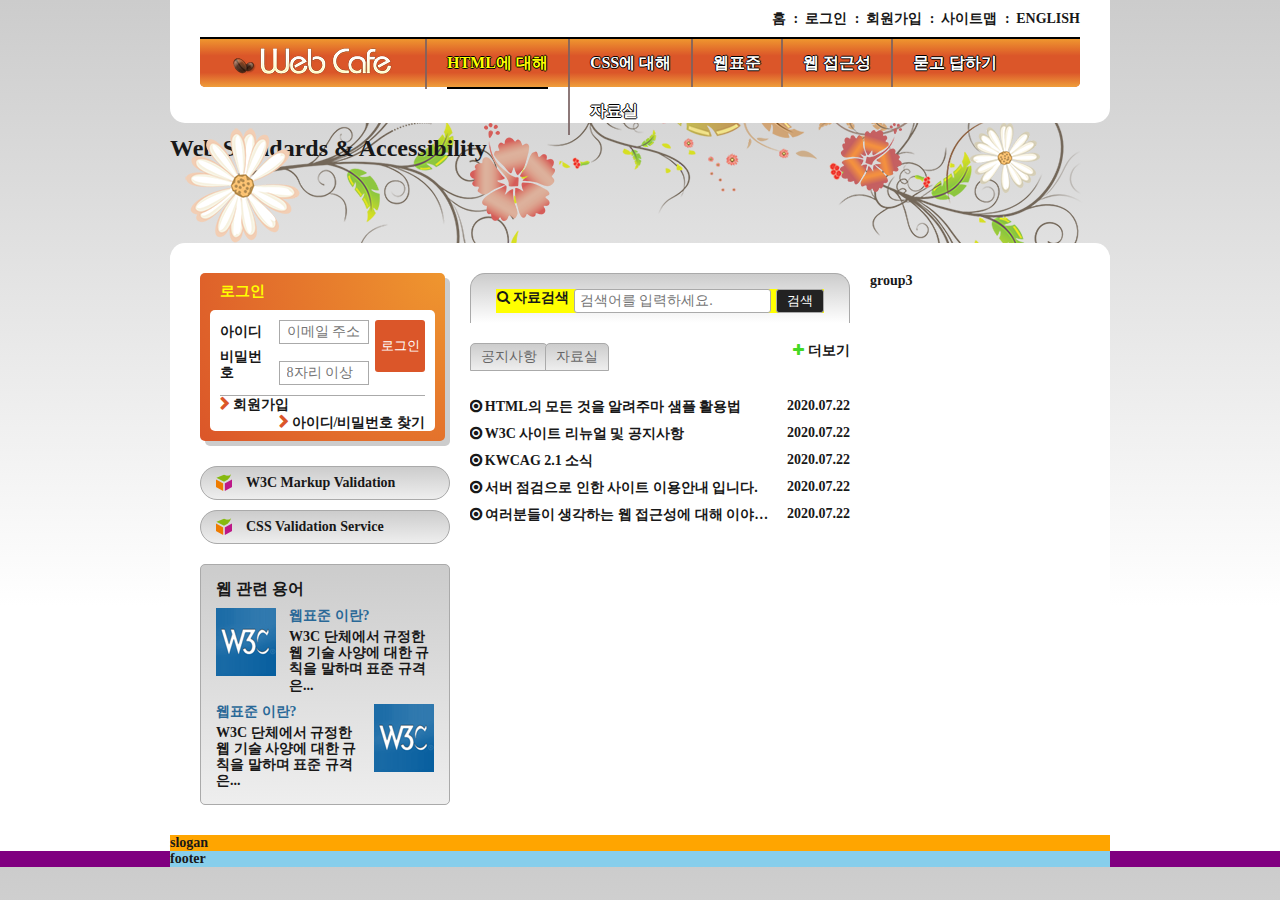
==== exHTML5-master/index.html @ 57f82a17 "공지사항 및 자료실 영역 레이아웃 및 기능 구현" ====
<!DOCTYPE html>
<html lang="ko-KR">
  <head>
    <meta charset="UTF-8">
    <title>웹카페-고정형 레이아웃</title>
    <link rel="stylesheet" type="text/css" href="css/style.css">
    <script src="./js/jquery.min.js" defer></script>
    <script src="./js/menu-tab.js" defer></script>
  </head>
  <body>
    <div class="container">
      <header class="header">
        <h1 class="logo">
          <a href="">
            <img src="./images/logo.png" alt="로고">
          </a>
        </h1>
        <ul class="member">
          <li><a href="#">홈</a></li>
          <li><span aria-hidden="true">:</span>
            <a href="#">로그인</a>
          </li>
          <li><span aria-hidden="true">:</span>
            <a href="#">회원가입</a>
          </li>
          <li><span aria-hidden="true">:</span>
            <a href="#">사이트맵</a>
          </li>
          <li><span aria-hidden="true">:</span>
            <a href="#">english</a>
          </li>
        </ul>
        <nav class="navigation">
          <h2 class="a11y-hidden">메인 메뉴</h2>
          <ul class="menu">
            <li class="menu-item ">
              <button type="button"
              class=" btn-menu menu-act">HTML에 대해</button>
              <ul class="sub-menu sub-menu1">
                <li><a class="icon-dot-circled" href="#">HTML5 소개</a></li>
                <li><a class="icon-dot-circled" href="#">레퍼런스 소개</a></li>
                <li><a class="icon-dot-circled" href="#"> ㅣ 예제</a></li>                 
              </ul>
            </li>
            <li class="menu-item">  
              <button type="button"
              class="btn-menu ">CSS에 대해</button>
              <ul class="sub-menu sub-menu2">
                <li><a href="#">CSS 소개</a></li>
                <li><a href="#">CSS VS CSS3</a></li>
                <li><a href="#">CSS 애니메이션</a></li>
                <li><a href="#">CSS Framework</a></li>                 
              </ul>
            </li>  
            <li class="menu-item ">
              <button type="button"
              class="btn-menu" >웹표준</button>
              <ul class="sub-menu sub-menu3">
                <li><a href="#">웹표준 이란?</a></li>
                <li><a href="#">W3C</a></li>
                <li><a href="#">HTML5의 현재와 미래</a></li>                 
              </ul>
            </li>
            <li class="menu-item ">
              <button type="button"
              class="btn-menu">웹 접근성</button>
              <ul class="sub-menu sub-menu4">
                <li><a href="#">웹 접근성의 개요</a></li>
                <li><a href="#">장애 환경의 이해</a></li>
                <li><a href="#">장차법</a></li>
                <li><a href="#">웹 접근성 품질마크</a></li>                 
              </ul>
            </li>
            <li class="menu-item ">
              <button type="button"
              class="btn-menu">묻고 답하기</button>
              <ul class="sub-menu sub-menu5">
                <li><a href="#">묻고 답하기</a></li>
                <li><a href="#">FAQ</a></li>
                <li><a href="#">1대1 질문</a></li>
                <li><a href="#">웹표준</a></li>
                <li><a href="#">웹 접근성</a></li>                 
              </ul>
            </li>
            <li class="menu-item ">
              <button type="button"
              class="btn-menu">자료실</button>
              <ul class="sub-menu sub-menu6">
                <li><a href="#">공개 자료실</a></li>
                <li><a href="#">이미지 자료실</a></li>
                <li><a href="#">웹표준 자료실</a></li>
                <li><a href="#">웹 접근성 자료실</a></li>                 
              </ul>
            </li>
          </ul>
        </nav>
      </header>
      <div class="visual">
        <div class="visual-text">
          Web Standards &amp; Accessibility
        </div>
      </div>
      <main class="main clearfix">
        <div class="group group1">
          <section class="login">
            <h2 class="login-heading">로그인</h2>
            <form action="https://formspree.io/mwkrwgrg" class="login-form" method="POST">
              <fieldset>
                <legend>회원 로그인 폼</legend>
                <div class="user-email">
                  <label for="userEmail">아이디</label>
                  <input type="email" name="userEmail" id="userEmail" placeholder="이메일 주소" required>
                </div>
                <div class="user-Pw">
                  <label for="userEmail">비밀번호</label>
                  <input type="password" name="userPassword" id="userPw" placeholder="8자리 이상" required>
                </div>
                <button class="btn-login" type="submit">로그인</button>
              </fieldset>
            </form>
            <ul class="member-only clearfix">
              <li> <a href="#">회원가입</a></li>
              <li> <a href="#">아이디/비밀번호 찾기</a></li>
            </ul>
          </section>
          <h2 class="a11y-hidden">유효성 검사 배너</h2>
          <ul class="validation-list">
            <li><a href="https://www.w3.org/" target="_blank" title="마크업 유효성 검사 사이트로 이동(새창)">W3C Markup Validation</a></li>
            <li><a href="https://validator.w3.org" target="_blank" title="CSS 유효성 검사 사이트로 이동(새창)">CSS Validation Service</a></li>
          </ul>
          <section class="term">
            <h2 class="term-heading">웹 관련 용어</h2>
            <dl class="term-list">
              <div class="odd">
                <dt class="term-list-subject">웹표준 이란?</dt>
                <dd class="term-list-thumbnail">
                  <img src="./images/web_standards.gif" alt="W3C">
                </dd>
                <dd class="term-list-brief">
                  <a href="#">W3C 단체에서 규정한 웹 기술 사양에 대한 규칙을 말하며 표준 규격은...</a>
                </dd>
              </div>
              <div class="even">
                <dt class="term-list-subject">웹표준 이란?</dt>
                <dd class="term-list-thumbnail">
                  <img src="./images/web_standards.gif" alt="W3C">
                </dd>
                <dd class="term-list-brief">
                  <a href="#">W3C 단체에서 규정한 웹 기술 사양에 대한 규칙을 말하며 표준 규격은...</a>
                </dd>
              </div>
            </dl>
          </section>
        </div>
        <div class="group group2">
          <!-- <section class="search-form">
            <h2 class=" ">검색</h2>
            <form action="#" class="login-form" method="POST">
              <fieldset>
                <legend>검색 폼</legend>
                <div class="user-email">
                  <label for="userEmail">아이디</label>
                  <input type="email" name="userEmail" id="userEmail" placeholder="이메일 주소" required>
                </div>
                <div class="user-Pw">
                  <label for="userEmail">비밀번호</label>
                  <input type="password" name="userPassword" id="userPw" placeholder="8자리 이상" required>
                </div>
                <button class="btn-search" type="submit">로그인</button>
              </fieldset>
            </form>
            <ul class="member-only clearfix">
              <li> <a href="#">회원가입</a></li>
              <li> <a href="#">아이디/비밀번호 찾기</a></li>
            </ul>
          </section> -->
          <h2 class="a11y-hidden">검색</h2>
          <form action="https://formspree.io/mwkrwgrg" method="POST" class="search-form">
            <fieldset>
              <legend >검색 폼</legend>
                <div role="group">
                  <label for="search">자료검색</label>
                <input type="search" id="search" required placeholder="검색어를 입력하세요." name="keyword">
                <button type ="submit" class="btn-search">검색</button>
                </div>
              <!-- <input type="submit" value="검색">버튼을 만드는 여러가지 방법. -->
            </fieldset>
          </form>
          <div class="board">
            <section class="notice tab-act">
              <h2 class="notice-heading" id="noticeHeading">
                <a href="#" class="tab">공지사항</a>
              </h2>
              <ul class="notice-list">
                <li>
                  <a href="#">HTML의 모든 것을 알려주마 샘플 활용법</a>
                  <time datetime="2020-07-22T17:03:15">2020.07.22</time>
                </li>
                <li>
                  <a href="#">W3C 사이트 리뉴얼 및 공지사항</a>
                  <time datetime="2020-07-22T17:03:15">2020.07.22</time>
                </li>
                <li>
                  <a href="#">KWCAG 2.1 소식</a>
                  <time datetime="2020-07-22T17:03:15">2020.07.22</time>
                </li>
                <li>
                  <a href="#">서버 점검으로 인한 사이트 이용안내 입니다.</a>
                  <time datetime="2020-07-22T17:03:15">2020.07.22</time>
                </li>
                <li>
                  <a href="#">여러분들이 생각하는 웹 접근성에 대해 이야기를 나누어 봅시다.</a>
                  <time datetime="2020-07-22T17:03:15">2020.07.22</time>
                </li>
              </ul>
              <a href="#" class="notice-more icon-plus" aria-labelledby="noticeHeading">더보기</a>
              
            </section>
            <section class="pds">
              <h2 class="pds-heading" id="pdsHeading">
                <a href="#" class="tab">자료실</a>
              </h2>
              <ul class="pds-list">
                <li>
                  <a href="#">디자인 사이트 링크 모음</a>
                  <time datetime="2020-07-22T17:03:15">2020.07.22</time>
                </li>
                <li>
                  <a href="#">웹 접근성 관련 자료 모음</a>
                  <time datetime="2020-07-22T17:03:15">2020.07.22</time>
                </li>
                <li>
                  <a href="#">예제 샘플 응용해보기</a>
                  <time datetime="2020-07-22T17:03:15">2020.07.22</time>
                </li>
                <li>
                  <a href="#">웹 접근성 향상을위한 국가 표준 기술 가이드라인</a>
                  <time datetime="2020-07-22T17:03:15">2020.07.22</time>
                </li>
                <li>
                  <a href="#">로얄티 프리 이미지 자료</a>
                  <time datetime="2020-07-22T17:03:15">2020.07.22</time>
                </li>
              </ul>
              <a href="#" class="pds-more icon-plus" aria-labelledby="pdsHeading">더보기</a>
              
            </section>
          </div>
          
          <ul class="member">
            
          </ul>
        

        </div>
        <div class="group group3">group3</div>
      </main>
      <article class="slogan">slogan</article>
      <div class="footer-bg">
        <footer class="footer">footer</footer>
      </div>
    </div>
  </body>        
</html>
---- exHTML5-master/css/style.css ----
@import url(./normalize.css);
@import url(//spoqa.github.io/spoqa-han-sans/css/SpoqaHanSans-kr.css);
@import url(https://cdnjs.cloudflare.com/ajax/libs/font-awesome/4.7.0/
css/font-awesome.min.css);
@import url(./fontello.css);
*, 
*::before, 
*::after{
  box-sizing: border-box;
}
html{
  font-size: 10px;
}
body{
  font-size: 1.4rem;
  color:#181818; 
  background: url(./images/bg_flower.png) no-repeat 50% 0 scroll,#fff linear-gradient(to bottom,#ccc 0%, #fff 70%, #fff 100%);
  /* to bottom, right, 각도 등등 */
  
  font-family: 'spoqa Han Sans';
  font-weight: 700;
}
/* 숨김 콘텐츠 */
.a11y-hidden, legend {
  position: absolute;
  width: 1px;
  height: 1px;
  overflow: hidden;
  margin: -1px;
  clip-path: polygon(0 0, 0 0, 0 0);
}
/* link style */
a{
  text-decoration: none;
  color: inherit;
}
/* Layout */
.container{
  /* display: flex;
  flex-flow: column nowrap;
  align-items: center; */
}
.header, .visual, .main, .slogan, .footer{
  width: 940px;
  box-sizing: border-box;
  /* 이건(box-sizing) 왜 강사님꺼엔 없지? */
  margin-left: auto;
  margin-right: auto;
}


/* Header */
.header{
  background-color: #fff;
  border-radius: 0 0 15px 15px;
  padding: 1px 30px;
  position: relative;
  
}


/* Logo */
.logo{
  position : absolute;
  /* offset을 주지 않으면 원래 자리에 떠있음.
  (static은 offset을 무시함 */
  top: 26px;
  left: 60px;
  /* 헤더를 기준으로 바꿔줄꺼임 */

}
/* member link */
.member{
  
  list-style: none;
  /* 글자앞에 기호 사라져라 */
  padding-left: 0;
  margin-top: 8px;
  margin-bottom: 8px;
  margin-right: -8px;
  font-size: 0;
  text-align: right;
}
.member li,
.member a{
  display: inline-block;
}
.member li{
  /* 이러면 홈이랑 콜른 사이에 공백문자가 생기는 문제 발생!
  눈에 보이지 않지만 인라인화 되면서 li상자, 공백상자 이따구로 만들어짐.
  length찍어보면 5개나와야되는데 9개 나올수가 있음. */
  font-size: 1.4rem;
  text-transform: uppercase;
  /* english -> ENGLISH  모두대문자 */
}
.member [aria-hidden]{
  /* margin: 0 5px; */
}
.member a{
  padding: 2px 8px 2px 3px;
  /* 사용자가 클릭하는 크기를 넓게하기 위해 위에서 margin을 주기보다 a에서 padding 선택. */
}

/* 메인 메뉴 */
.menu{
  
  background: #db5629 linear-gradient(to bottom, #ef962f 0%,#db5629 35%,#db5629 70%,#ef9e3b 100%);
  /* gradient를 지원하지 않는 환경에 대한 대안(단색)  폴백 디자인 -예외상황 고려*/
  padding: 0;
  list-style: none;
  margin: 0 0 35px;
  padding-left: 225px;
  /* 일단 로고랑 안겹치게 */
  border-top: 2px solid #000;
  border-radius: 0 0 5px 5px;
  height: 50px;
}
.menu::after{
  content: "";
  display: block;
  clear: both;
  /* clearfix가 없어서 직접 class 만든거 */
}
.menu-item{
  /* li와 함께 하위메뉴의 li도 같이 선택되는 위험성이 있기는 함 
  굳이 하고싶으면 > 넣으면 됨*/
  float: left;
  position: relative;
  /* 이제 서브메뉴마다 offset을 다르게 줄꺼임.
  offset parent 기준을 li로 잡고 할꺼임(right 기준으로) */

  
}

.btn-menu{
  background-color: transparent;
  color: #fff;
  font-size: 1.6rem;
  font-weight: 700;
  border: 0;
  border-left: 2px solid rgba(121, 98, 98, 0.85);
  /* 0.5 : 반투명한 흰색(투명도 조절) */
  padding: 0 20px;
  cursor: pointer;
  text-shadow: 1px 0 0 #000, 0 1px 0 #000, -1px 0 0 #000, 0 -1px 0 #000;
  /* offset x y blur-radius shadow-color */
  line-height: 48px;
}
.menu-act.btn-menu{
  color: yellow;
}
.menu-act.btn-menu::after{
  content: "";
  display: block;
  background-color: black;
  height: 2px;
  

}
.sub-menu{
  position: absolute;
  /* absolute는 영역차지 안함 */
  display: none;
  margin: 0;
  padding-left: 0;
  list-style: none;
  white-space: nowrap;
  /* width: 300px */
  /* sub-menu가 menu 벗어나서라도 한줄로 */
  /* 줄바꿈 허용하지말기. 강제 개행 금지 */
}
.menu-act .sub-menu{
  display: block;
}
.sub-menu li, .sub-menu a{
  display: inline-block;
}
.sub-menu a{
  padding: 8px 0;
  margin-right: 1em;
}
.sub-menu a::before{
  content: '\f192';
  font-family: 'fontello';
  font-weight: normal;
  display: inline-block;
  width: 1em;
  margin-right: .2em;
  margin-left: .2em;
}
.sub-menu1,
.sub-menu2,
.sub-menu3{
  left: 0;
}
.sub-menu4,
.sub-menu5,
.sub-menu6{
  right: 0;
}
/* width 100%와 비교. 
left0 ~ right0 */
.sub-menu a:hover::before,
.sub-menu a:focus::before{
  content: '\e800';
}
/* .sub-menu1{
  display: block;
}
.sub-menu2{
  display: none;
}
.sub-menu3{
  display: none;
}
.sub-menu4{
  display: none;
}
.sub-menu5{
  display: none;
}
.sub-menu6{
  display: none;
} */
/* 비주얼 */
@keyframes textAni{
  0%{
    font-size: 12px;
    color: rgba(0,0,0,0);
    padding-top: 0;
    margin-left: 0;
    transform: translate(0,0);
  }  
  100%{
    font-size: 24px;
    color: rgba(0,0,0,1);
    padding-top: 75px;
    margin-left: 200px;
    transform: translate(200px,15px);
  }
}
@keyframes bgAni{
  0%{
    opacity: 1;
  }
  100%{
    opacity: 0;
  }
}
.visual{
  height: 120px;
  position: relative;
}
.visual::before,.visual::after{
  animation: bgAni 2000ms ease-in-out infinite alternate;
  content: "";
  position: absolute;
  top: 0;
  left: 0;
  width: 100%;
  height: 100%;
  background-repeat: no-repeat;
}
.visual::before{
  background-image: url(./images/ani_flower_01.png), 
  url(./images/ani_flower_02.png);
  background-position: 0 -10px, 670px 0;
}
.visual::after{
  background-image: url(./images/ani_flower_03.png), 
  url(./images/ani_flower_04.png);
  background-position: 300px 0, 800px 0;
  animation-delay: 1000ms;
}
.visual-text{
  font-family: Georgia, 'Times New Roman', Times, serif;
  /* 글꼴의 우선순위. 조지아 없으면 저거, 저거 없으면 이거, ...serif는 글꼴군(serif,sans-serif) */
  font-size: 2.4rem;
  /* animation-name: textAni;
  animation-duration: 5s;
  animation-fill-mode: forwards; */
  /* 맨밑에있는게 단축표기법 */
  width: 500px;
  animation: textAni 5000ms ease-in-out forwards;
  
  
  /* 투명도. color 안에서 설정할 수 있음 */
}
/* 메인 콘텐츠 */
.main{
  background-color:#fff;
  min-height: 450px;
  padding: 30px;
  display: flex;
  flex-flow: row nowrap;
  justify-content: space-between;
  align-items: flex-start;
  border-radius: 15px 15px 0 0;

}
.group1{
  /* background-color: pink; */
  width: 250px;
}
.group2{
  /* background-color: lightgreen; */
  width: 380px;
}
.group3{
  /* background-color: coral; */
  width: 190px;
}
.clearfix::after{
  content: "";
  display: block;
  clear: both;
}
/* 로그인 */
.login{
  background-color: #db5629;
  background-image: radial-gradient(circle at right top, #ef962f, #db5629);
  border-radius: 5px;
  padding: 10px;
  box-shadow: 5px 5px 0 0 #ccc;
  width: calc(100% - 5px);
}
.login-heading{
  margin-top: 0;
  margin-bottom: 10px;
  color: yellow;
  font-size: 1.5rem;
  font-weight: 700;
  padding-left: 10px;
}
.login-form{
  background-color: #fff;
  border-top-left-radius: 5px;
  border-top-right-radius: 5px;
  padding: 10px 10px 0 10px;
}
.login-form fieldset{
  margin: 0;
  padding: 0;
  border: 0;
  position: relative;
  padding-bottom: 5px;
  border-bottom: 1px solid #aaa;
}
.login-form div{
  width: 150px;
  margin-bottom: 5px;

}
.login-form label{
  display: inline-block;
  width: 55px;
}
.login-form input{
  width: 90px;
  height: 24px;
  border: 1px solid #aaa;
  padding: 1px 1px 1px 0.5em;
}
.user-email{
  display: block;

  
  
}
.user-Pw{
  display: block;
  
}
.btn-login{
  background-color: #db5629;
  width: 50px;
  height: 52px;
  border-radius: 3px;
  border: 0;
  padding: 5px;
  /* button 특성상 agent style 지님 */
  color: #fff;
  cursor: pointer;
  font-size: 1.3rem;
  position: absolute;
  top: 0;
  right: 0;
}
.member-only{
  background-color: #fff;
  margin: 0;
  padding: 0 10px 0 10px;
  
  list-style: none;
  border-bottom-left-radius: 5px;
  border-bottom-right-radius: 5px;
}
.member-only li:first-child{
  float: left;

}
.member-only li:last-child{
  float: right;
}
.member-only a {
  padding-top: 5px;
  padding-bottom: 5px;
}
.member-only a::before{
  content: '\e803';
  font-family: 'fontello';
  display: inline-block;
  margin-right: .2em;
  text-align: center;
  color: #db5629;
}

/* 유효성 검사 배너 링크 */
.validation-list{
  /* background-color: yellow; */
  list-style: none;
  margin-top: 25px;
  margin-bottom: 0;
  padding-left: 0;
  
}
.validation-list a{
  display: block;
  padding: 8px 10px 8px 45px;
  /* line-height: 30px; 이렇게 해도댐 근데 가급적 높이 고정 하지말기.(유연)*/
  width: 250px;
  margin-top: 10px;
  border: 1px solid #aaa;
  border-radius: 20px;
  background-color: #ccc;
  background-image: url(./images/validation_icon.png), linear-gradient(180deg, #ccc, #eee);
  background-repeat: no-repeat, repeat;
  background-position: 15px 50%, 0 0;
}
.validation-list a:hover{
  color: red;
}
/* 웹 관련 용어 */
/* .term{
  margin-top: 20px;
  padding: 0 20px;
  background-color: #ccc;
  border: 1px solid #aaa;
  border-radius: 10px;
  background-image: linear-gradient(180deg, #ccc, #eee);
}
.term-heading{
  font-size: ;
  font-weight: bold;
}
odd.term-list{
}
.odd.term-list-subject{
  display: inline;
  color: #296897;
}
.odd.term-list-thumbnail{
  float: left; 
  width: 60px;
  height: 70px;
  margin: 0 20px 0 0;
  margin-bottom: 40px;
  padding: 0;
}
.odd.term-list-brief{
  margin-top: 20px;
}
.even.term-list-subject, .even.term-list-brief{
  float: left;
}
.even.term-list-thumbnail{
  float: right;
} */

/* 웹 관련 용어 (비교)*/
.term {
  background: #ccc linear-gradient(180deg, #ccc, #eee);
  border: 1px solid #aaa;
  border-radius: 5px;
  padding: 15px;
  margin-top: 20px;
}
.term-heading {
  margin: 0;
  font-size: 1.6rem;
  font-weight: 700;
}
.term-list {
  margin-top: 10px;
  margin-bottom: 0;
}
.term-list > div {
  margin-top: 10px;
}
.term-list > div::after {
  content: "";
  display: block;
  clear: both;
}
.term-list-subject,
.term-list-brief {
  width: 145px;
}
.term-list-subject {
  color: #296897;
}
.term-list-thumbnail {
  margin-left: 0;
}
.term-list-brief {
  margin-left: 0;
  margin-top: 5px;
}
.odd .term-list-subject,
.odd .term-list-brief {
  float: right;
}
.odd .term-list-thumbnail {
  float: left;
}
.even .term-list-subject,
.even .term-list-brief {
  float: left;
}
.even .term-list-thumbnail {
  float: right;
}
/* 검색 폼 */
.search-form{
  border: 1px solid #aaa;
  border-radius: 15px 15px 0 0;
  border-bottom: none;
  /* border-bottom-color: white */
  padding: 15px 25px 10px;
  background: #ccc linear-gradient(180deg, #ccc, #fff);
}
.search-form fieldset{
  border: 0;
  margin: 0;
  padding: 0;
  background-color: yellow;
  
}
.search-form div[role="group"]{
  display: flex;
  flex-flow: row nowrap;
  justify-content: space-between;
}
.search-form label, .btn-search{
  white-space: nowrap;
}
.search-form label::before{
  content: '\e802';
  display: inline-block;
  font-family: 'fontello';
  font-weight: normal;
  display: inline-block;
  text-decoration: inherit;
  width: 1em;
  margin-right: .2em;
  text-align: center;

}
.search-form input[type="search"]{
  border: 1px solid #aaa;
  border-radius: 3px;
  padding: 1px 1px 1px 5px;
  height: 24px;
  
  flex-grow: 1;
  margin-left: 5px;
  margin-right: 5px;
}
.btn-search{
  border: 1px solid #aaa;
  border-radius: 3px;
  color: #fff;
  background-color: #222;
  font-size: 1.3rem;
  /* 어두운 배경의 흰 글씨는 커보임 */
  height: 24px;
  padding: 0 10px;
}
/* .notice-list li > time{
  float: right;
}
.notice-list li > a{
  display: block;
  
  text-overflow: ellipsis;
}
.tab{
  border: 1px solid #aaa;
  border-radius: 5px 5px 0 0;
  background: linear-gradient(180deg, #ccc, #eee);
  background-color: #ccc;
  color: #666;
  padding: 5px 10px;
  font-size: 1.2rem;
} 
.notice.tab-act{
  background-color: yellow;
}



.notice-list, .pds-list, .notice-more, .pds-more{
  display: none;
}
.tab-act.notice-list, .tab-act.pds-list,
.tab-act.notice-more, .tab-act.pds-more{
  display: block; */

  /* 공지사항 및 자료실 */
 .board{
   /* background-color: yellow; */
   margin-top: 20px;
   position: relative;
   padding-top: 45px;
   /* 그냥 height도 상관없음 */

 } 
 .notice-heading, .pds-heading{
   /* background-color: pink; */
   margin: 0;
   /* h2 agent style */
   font-size: 1.4rem;
   font-weight: 400;
   position: absolute;
   top: 0
 }
 .notice-heading{
   left: 0;
 }
 .pds-heading{
   left: 75px;
 }
 .tab{
   color: #666;
   border: 1px solid #aaa;
   border-radius: 5px 5px 0 0;
   padding: 5px 10px;
   display: block;
   background: #ccc linear-gradient(180deg, #ccc, #eee);
 }
 .tab-act.tab{
   color: #db5629;
   border-color: #db5629 #db5629, #fff, #db5629;
   background: #fff;
 }
 .notice-list, .pds-list, .notice-more, .pds-more{
   display: none;
 }
.tab-act .notice-list, .tab-act .pds-list, .tab-act .notice-more, .tab-act .pds-more{
  display: block;
}
 .notice-list, .pds-list{
   /* background-color: silver; */
   list-style: none;
   margin: 0;
   padding-left: 0;
   
   min-height: 130px;
 }
 .notice-list li, .pds-list li{
   /* background-color: orange; */
   margin-top: 10px;
   list-style: none;
   margin-bottom: 10px;
 }
 
 .notice-list li::after, .pds-list li::after{
   content: "";
   display: block;
   clear: both;
 }
 .notice-list a, .pds-list a{
   /* background-color: skyblue; */
   float: left;
   width: 300px;
   text-overflow: ellipsis;
   overflow: hidden;
   white-space: nowrap;
 }
 .notice-list a::before, .pds-list a::before{
   content: '\f192';
   font-family: 'fontello';
   display: inline-block;
   margin-right: .2em;
 }
 .notice-list time, .pds-list time{
   /* background-color: violet; */
   float: right;
 }
 
 .notice-more, .pds-more{
   /* background-color: lime; */
   position: absolute;
   top: -8px;
   right: -8px;
   padding: 8px;
 }
 .icon-plus::before{
   /* color: hsla(hue, saturation, lightness, alpha) */
   color: hsla(110, 70%, 50%, 1);
 }
/* 슬로건 */
.slogan{
  background-color: orange;
}
.footer-bg{
  background-color: purple;
  width: 100%;
  display: flex;
  flex-flow: column nowrap;
  align-items: center;
}
.footer{
  background-color: skyblue;
}
/* .search-form{
  border: 1px solid #aaa;
  border-radius: 15px 15px 0 0;
  border-bottom: none;
  background-image: linear-gradient(180deg, #ccc, #eee);
  display: flex;
  justify-content: center;
  padding-top: 10px;

}

.btn-search{
  background-color: #333;
  border: 1px solid #ccc;
  border-radius: 2px;
  color: #fff;
  cursor: pointer;
  
} */
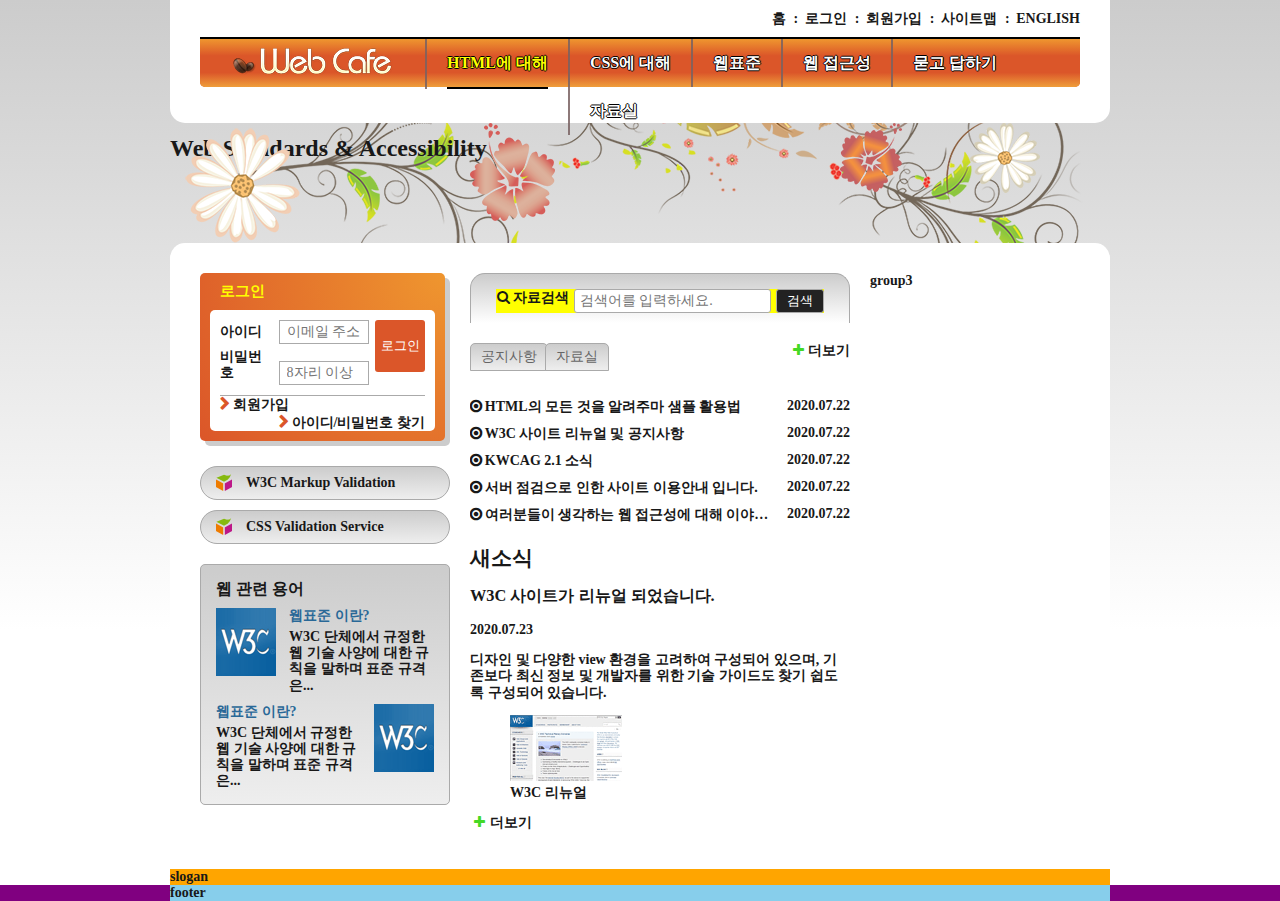
==== commit 289ffcb0: "뉴스 코드" ====
--- a/exHTML5-master/index.html
+++ b/exHTML5-master/index.html
@@ -245,12 +245,44 @@
               <a href="#" class="pds-more icon-plus" aria-labelledby="pdsHeading">더보기</a>
               
             </section>
+            <!-- <section>
+              <h2>새소식</h2>
+              <a href="#">
+                <ul>
+                  <li>W3C 사이트가 리뉴얼 되었습니다.</li>
+                  <li>2018.05.31</li>
+                  <li>디자인 및 다양한 view 환경을 고려하여 구성되어 있으며, 
+                    기존보다 최신 정보 및 개발자를 위한 기술 가이드도 찾기 쉽도록 
+                    구성되어 있습니다.</li>
+                  <dl>
+                    <dt>W3C 리뉴얼</dt>
+                    <dd></dd>
+                  </dl>
+                </ul>
+              </a>
+            </section> -->
           </div>
-          
-          <ul class="member">
-            
-          </ul>
-        
+          <section class="news">
+            <h2 class="news-heading" id="newsHeading">새소식</h2>
+            <article class="news-item">
+              <h3 class="news-item-subject">W3C 사이트가 리뉴얼 되었습니다.</h3>
+              <time class="news-item-date" datetime="2020-07-23T16:20:19">2020.07.23</time>
+              <p class="news-item-brief">디자인 및 다양한 view 환경을 고려하여 구성되어 있으며, 
+                기존보다 최신 정보 및 개발자를 위한 기술 가이드도 찾기 쉽도록 
+                구성되어 있습니다.
+              </p>
+              <figure class="news-item-thumbnail">
+                <img src="./images/news.gif" alt="새로운 표준인 HTML5를 발표하면서 새롭게 리뉴얼 된 W3C 사이트">
+                <figcaption>W3C 리뉴얼</figcaption>
+              </figure>
+              
+
+
+            </article>
+            <a href="#" class="news-more icon-plus" aria-labelledby="newsHeading">더보기</a>
+          </section>
+          <ul class="member">          
+          </ul>        
 
         </div>
         <div class="group group3">group3</div>
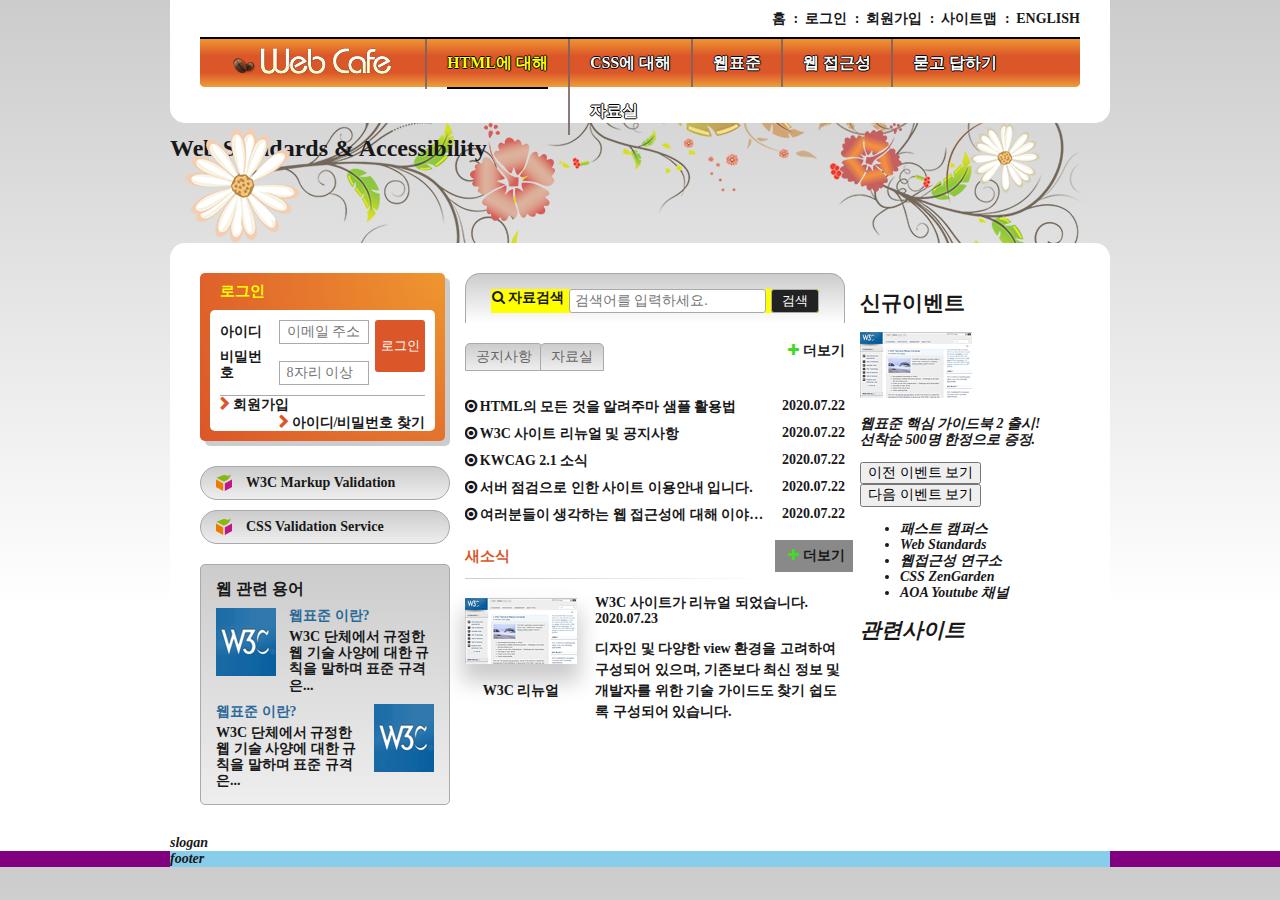
==== commit 52e93cef: "신규 이벤트 및 관련 사이트 마크업" ====
--- a/exHTML5-master/index.html
+++ b/exHTML5-master/index.html
@@ -285,7 +285,37 @@
           </ul>        
 
         </div>
-        <div class="group group3">group3</div>
+        <div class="group group3">
+          <div class="gradient-box">
+            <section class="event">
+              <h2 class="event-heading">신규<span>이벤트</span></h2>
+              <div id="eventDetail">
+                <p class="event-thumbnail">
+                  <img src="./images/news.gif" alt="이벤트 경품 - 웹표준 핵심가이드 북 2 도서 증정">
+
+                </p>
+                <p class="event-brief">
+                  <em>웹표준 핵심 가이드북 2 출시!<em> 선착순 500명 한정으로 증정.
+                </p>
+                
+              </div>
+              <div class="btn-wrap">
+                <button type="button" class="btn-prev">이전 이벤트 보기</button>
+                <button type="button" class="btn-next">다음 이벤트 보기</button>
+              </div>
+              <ul class="related-list">
+                <li><a href="#" target="_blank">패스트 캠퍼스</a></li>
+                <li><a href="#" target="_blank">Web Standards</a></li>
+                <li><a href="#" target="_blank">웹접근성 연구소</a></li>
+                <li><a href="#" target="_blank">CSS ZenGarden</a></li>
+                <li><a href="#" target="_blank">AOA Youtube 채널</a></li>
+              </ul>
+            </section>
+            <section class="related">
+              <h2 class="related-heading">관련<span>사이트</span></h2>
+            </section>
+          </div>
+        </div>
       </main>
       <article class="slogan">slogan</article>
       <div class="footer-bg">
--- a/exHTML5-master/css/style.css
+++ b/exHTML5-master/css/style.css
@@ -709,6 +709,85 @@
    /* color: hsla(hue, saturation, lightness, alpha) */
    color: hsla(110, 70%, 50%, 1);
  }
+ /* .news{
+   margin: 0;
+   padding: 0;
+   background-color: grey;
+   position: relative;
+ }
+ .news-heading{
+   background-color: #fff;
+   margin: 0;
+   
+   padding-bottom: 10px;
+   border-bottom: 2px solid #000;
+   width: 300px;
+   position: absolute;
+   left: 0;
+   top: 0;
+ }
+ .news-item{
+
+ }
+ .news-more{
+  background-color: yellow;
+  position: absolute;
+  top: -8px;
+  right: -8px;
+  padding: 8px;
+ } */
+ /* 새소식 */
+.news{
+  margin-top: 20px;
+  position: relative;
+}
+.news::before{
+  content: "";
+  position: absolute;
+  top: 30px;
+  left: 0;
+  width: 80%;
+  height: 1px;
+  background: #ccc linear-gradient(90deg, #ccc, #fff);
+}
+.news-heading{
+  margin: 0;
+  font-size: 1.5rem;
+  font-weight: 700;
+  color: #db5629;
+}
+.news-item{
+  margin-top: 30px;
+  padding-left: 130px;
+  position: relative;
+}
+.news-item-subject{
+  margin: 0;
+  font-size: 1.4rem;
+}
+.news-item-brief{
+  margin: 10px 0;
+  line-height: 1.5;
+}
+.news-item-thumbnail{
+  margin: 0;
+  position: absolute;
+  top: 3px;
+  left: 0;
+  text-align: center;
+}
+.news-item-thumbnail img{
+  margin-bottom: 15px;
+  box-shadow: 0 15px 20px 3px #ccc;
+}
+.news-more{
+  position: absolute;
+  padding: 8px;
+  top: -8px;
+  right: -8px;
+  background-color: #898989;
+}
+.
 /* 슬로건 */
 .slogan{
   background-color: orange;
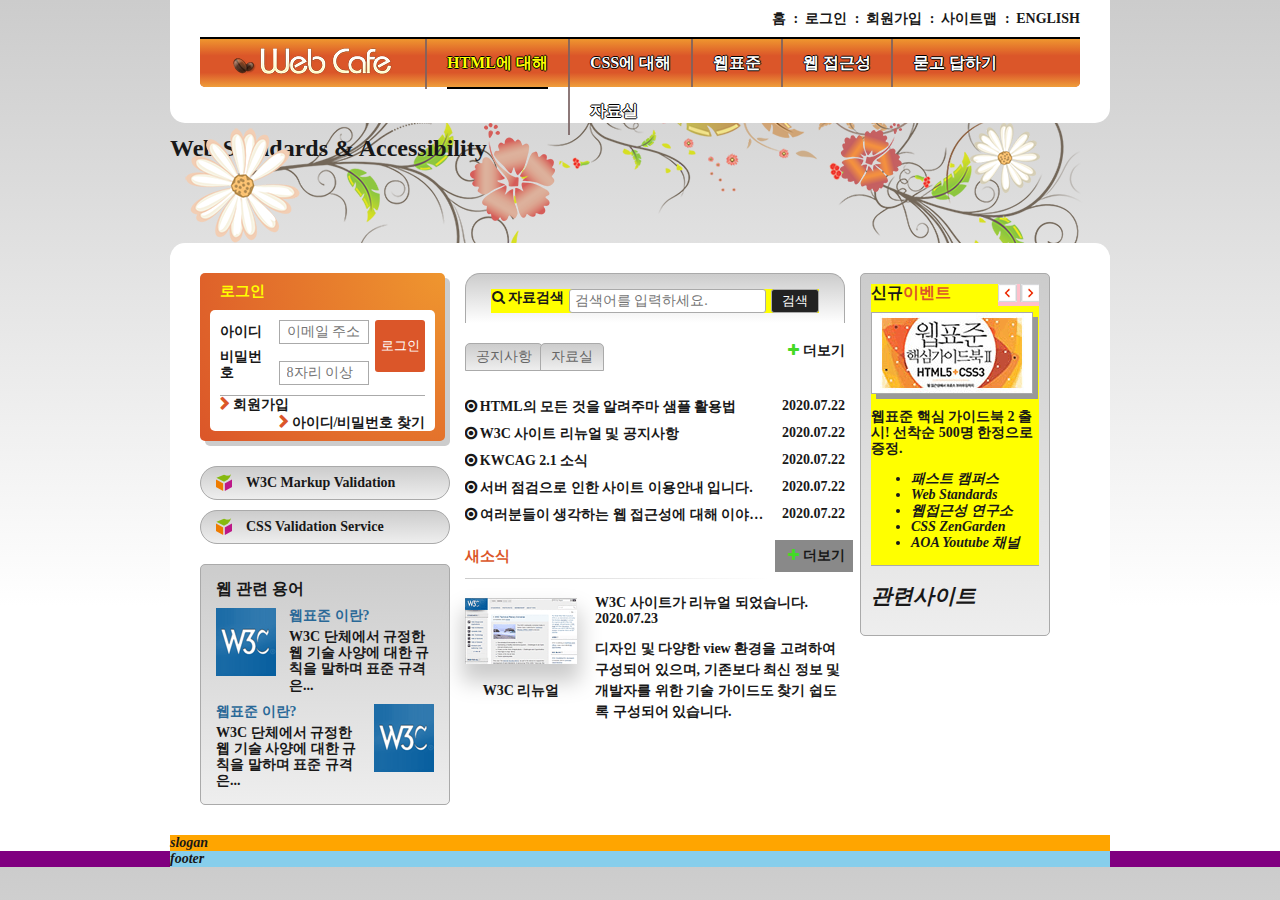
==== commit 483cf37c: "숨김콘텐츠 수정 및 이벤트 관련 버튼 갭 제거(미완)" ====
--- a/exHTML5-master/index.html
+++ b/exHTML5-master/index.html
@@ -291,7 +291,7 @@
               <h2 class="event-heading">신규<span>이벤트</span></h2>
               <div id="eventDetail">
                 <p class="event-thumbnail">
-                  <img src="./images/news.gif" alt="이벤트 경품 - 웹표준 핵심가이드 북 2 도서 증정">
+                  <img src="./images/free_gift.gif" alt="이벤트 경품 - 웹표준 핵심가이드 북 2 도서 증정">
 
                 </p>
                 <p class="event-brief">
@@ -300,8 +300,8 @@
                 
               </div>
               <div class="btn-wrap">
-                <button type="button" class="btn-prev">이전 이벤트 보기</button>
-                <button type="button" class="btn-next">다음 이벤트 보기</button>
+                <button type="button" class="btn-prev" aria-label="이전 이벤트 보기"></button>
+                <button type="button" class="btn-next" aria-label="다음 이벤트 보기"></button>
               </div>
               <ul class="related-list">
                 <li><a href="#" target="_blank">패스트 캠퍼스</a></li>
--- a/exHTML5-master/css/style.css
+++ b/exHTML5-master/css/style.css
@@ -28,6 +28,8 @@
   overflow: hidden;
   margin: -1px;
   clip-path: polygon(0 0, 0 0, 0 0);
+  clip: rect(0, 0, 0, 0,);
+  /* clip속성은 absolute 속성일 때만 쓸 수 있음 */
 }
 /* link style */
 a{
@@ -787,7 +789,94 @@
   right: -8px;
   background-color: #898989;
 }
-.
+/* .btn-wrap{
+  background-color: yellow;
+  height: 18px;
+  
+}
+.btn-prev, .btn-next{ */
+  /* background: #ccc url(./images/back_forward.png) no-repeat; */
+  /* 대표 속성을 쓸때 우선순위 주의*/
+  /* background-image: url(./images/back_forward.png);
+  background-repeat: no-repeat;
+  position: relative;
+  border: 0;
+  background-image: url(./images/back_forward.png);
+  background-repeat: no-repeat;
+  width: 19px;
+  height: 100%;
+  border: 0;
+  overflow: hidden;
+  padding: 18px 0 0 0;
+  cursor: pointer;
+}
+.btn-next{
+  background-position: -36px 0;
+  
+} */
+.gradient-box{
+  border: 1px solid #aaa;
+  border-radius: 5px;
+  padding: 10px;
+  background: #ccc linear-gradient(180deg, #ccc, #eee);
+}
+.event{
+  background-color: yellow;
+  border-bottom: 1px solid #aaa;
+  position: relative;
+}
+.event-heading{
+  font-size: 1.6rem;
+  margin: 0;
+}
+.event-heading span{
+  color: #db5629;
+}
+.event-thumbnail, .event-brief{
+  margin: 10px 0;
+}
+.event-thumbnail img{
+  border: 1px solid #aaa;
+  box-shadow: 5px 5px 0 0 #999;
+}
+.event-brief em{
+  font-style: normal;
+}
+.btn-wrap{
+  background-color: pink;
+  position: absolute;
+  top: 0;
+  right: 0;
+}
+.btn-prev, .btn-next{
+  background-color: #ccc;
+  background-image: url(./images/back_forward.png);
+  background-repeat: no-repeat;
+  width: 19px;
+  height: 18px;
+  border: 0;
+  padding: 0;
+  cursor: pointer;
+}
+.btn-next{
+  background-position: -35px 0;
+}
+/* .btn-wrap .btn-prev{
+  background-image: url(./images/back_forward.png);
+  background-repeat: no-repeat; */
+  /* button agent sytle */
+  /* border: 0;
+  padding: 0;
+
+  position: absolute;
+ 
+  width: 19px;
+  height: 18px;
+  overflow: hidden;
+}
+.btn-next{} */
+
+
 /* 슬로건 */
 .slogan{
   background-color: orange;
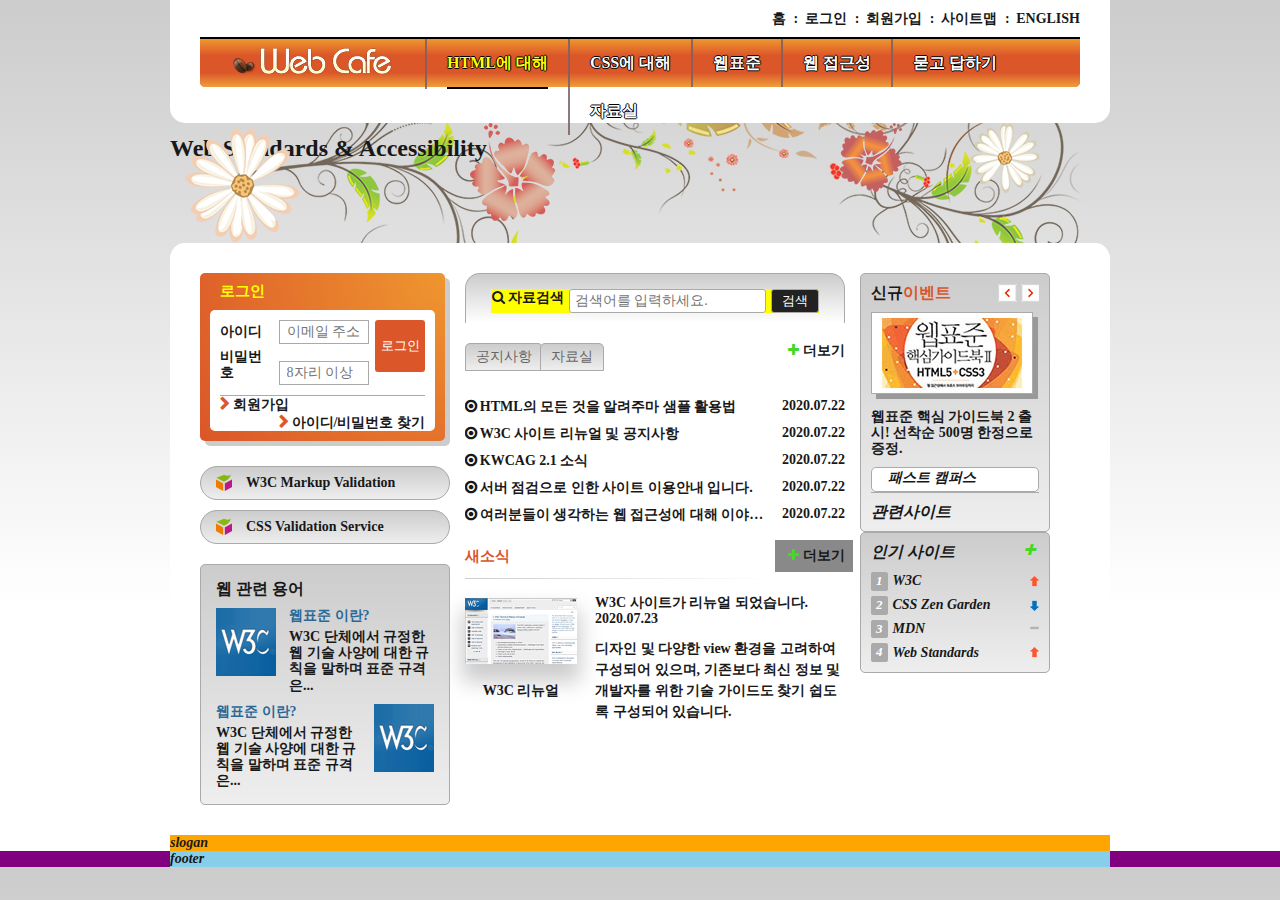
==== commit 89c93c81: "인기 사이트 마크업 및 레이아웃 구현" ====
--- a/exHTML5-master/index.html
+++ b/exHTML5-master/index.html
@@ -314,6 +314,33 @@
             <section class="related">
               <h2 class="related-heading">관련<span>사이트</span></h2>
             </section>
+            
+          </div>
+          <div class="gradient-box">
+            <section class="favorite">
+              <h2 class="favorite-heading" id="favoriteHeading">인기 <span>사이트</span></h2>
+              
+
+              <ol class="favorite-list">
+                <li class="no1">
+                  <a href="#">W3C</a>
+                  <em class="up">상승</em>
+                </li>
+                <li class="no2">
+                  <a href="#">CSS Zen Garden</a>
+                  <em class="down">하락</em>
+                </li>
+                <li class="no3">
+                  <a href="#">MDN</a>
+                  <em class="stop">멈춤</em>
+                </li>
+                <li class="no4">
+                  <a href="#">Web Standards</a>
+                  <em class="up">상승</em>
+                </li>
+              </ol>
+              <a href="#" class="favorite-more icon-plus" aria-labelledby="favoriteHeading"></a>
+            </section>
           </div>
         </div>
       </main>
--- a/exHTML5-master/css/style.css
+++ b/exHTML5-master/css/style.css
@@ -699,7 +699,6 @@
    /* background-color: violet; */
    float: right;
  }
- 
  .notice-more, .pds-more{
    /* background-color: lime; */
    position: absolute;
@@ -821,15 +820,15 @@
   background: #ccc linear-gradient(180deg, #ccc, #eee);
 }
 .event{
-  background-color: yellow;
+  /* background-color: yellow; */
   border-bottom: 1px solid #aaa;
   position: relative;
 }
-.event-heading{
+.event-heading, .related-heading, .favorite-heading{
   font-size: 1.6rem;
   margin: 0;
 }
-.event-heading span{
+.event-heading span, .related-heading span .favorite-heading span{
   color: #db5629;
 }
 .event-thumbnail, .event-brief{
@@ -843,7 +842,7 @@
   font-style: normal;
 }
 .btn-wrap{
-  background-color: pink;
+  /* background-color: pink; */
   position: absolute;
   top: 0;
   right: 0;
@@ -875,7 +874,190 @@
   overflow: hidden;
 }
 .btn-next{} */
-
+/* 관련 사이트 */
+.related{
+  margin-top: 10px;
+  
+}
+.related-list{
+  background-color: #fff;
+  list-style: none;
+  padding-left: 0;
+  margin: 10px 0 0 0;
+
+  border: 1px solid #aaa;
+  border-radius: 5px;
+  height: 25px;
+  
+  text-indent: 1em;
+  overflow: hidden;
+  /* transition-property: height, background-color, padding ;
+  transition-duration: 1000ms, 2000ms, 1000ms;
+  transition-delay: 0ms, 1000ms; */
+  transition: all 200ms;
+  transition-property: padding height margin;g
+}
+.related-list li{
+  padding: 2px;
+}
+.realted-list a{
+  line-height: 25px;
+  display: block;
+}
+.related-list:hover{
+  height: 127px;
+  padding: 10px 0;
+  
+}
+/* 높이를 준 대상을 찾아가서 호버를 줄 거임 */
+
+/* 인기 사이트 */
+/* .group3.gradient-box:nth-child(2){
+  margin-top: 20px;
+}
+.favorite{
+  background-color: yellow;
+  position: relative;
+}
+
+
+.favorite-list{
+  background-color: yellow;
+  margin: 10px 0 0 0;
+  padding-left: 0;
+  list-style: none;
+} */
+
+/* .favorite-list li{
+  counter-increment: number;
+  margin-top: 5px;
+  background-color: violet;
+  position: relative;
+  
+} */
+/* .favorite-lis li{
+  display: flex;
+  flex-flow: row nowrap;
+  align-items: center;
+  counter-reset: ;
+
+}
+.favorite-list li::before{
+  content: counter(number);
+  padding: 2px 5px;
+  color: #fff;
+  background-color: #aaa;
+  border-radius: 2px;
+  margin-right: 5px;
+  font-size: 1.3rem;
+}  
+.favorite-list a{
+
+}
+.up, .down, .stop{
+  
+  background-color: pink;
+  background-image: url(./images/rank.png);
+  background-repeat: no-repeat;
+  font-style: normal;
+  width: 9px;
+  height: 11px;
+  padding-top: 11px;
+  overflow: hidden;
+  position: absolute;
+  top: 50%;
+  right: 0;
+  margin-top: -5px;
+  
+}
+.stop{
+  background-position: 0 50%;
+}
+.down{
+  background-position: 0 100%;
+}
+.up{
+  background-position: 0 0;
+}
+
+.favorite-more{
+  position: absolute;
+  padding: 8px;
+  top: -8px;
+  right: -8px;
+}
+
+
+.favorite-heading span{
+  color: #db5629;
+} */
+.group3 .gradient-box:nth-child(2) {
+  margin-top: 20px;
+}
+.favorite {
+  position: relative;
+}
+.favorite-list {
+  margin: 10px 0 0 0;
+  padding-left: 0;
+  list-style: none;
+}
+/* .favorite-list li {
+  counter-increment: number;
+  margin-top: 5px;
+  background-color: violet;
+  position: relative;
+} */
+.favorite-list li {
+  display: flex;
+  flex-flow: row nowrap;
+  align-items: center;
+  counter-increment: number;
+  margin-top: 5px;
+}
+.favorite-list li::before {
+  content: counter(number);
+  padding: 2px 5px;
+  color: #fff;
+  background-color: #aaa;
+  border-radius: 2px;
+  margin-right: 5px;
+  font-size: 1.3rem;
+}
+.favorite-list a {
+  flex-grow: 1;
+}
+.up,
+.down,
+.stop {
+  background-image: url(./images/rank.png);
+  background-repeat: no-repeat;
+  font-style: normal;
+  width: 9px;
+  height: 11px;
+  padding-top: 11px;
+  overflow: hidden;
+  /* position: absolute;
+  top: 50%;
+  right: 0;
+  margin-top: -5px; */
+}
+.up {
+  background-position: 0 0;
+}
+.stop {
+  background-position: 0 50%;
+}
+.down {
+  background-position: 0 100%;
+}
+
+.favorite-more {
+  position: absolute;
+  padding: 8px;
+  top: -8px;
+  right: -8px;
+}
 
 /* 슬로건 */
 .slogan{
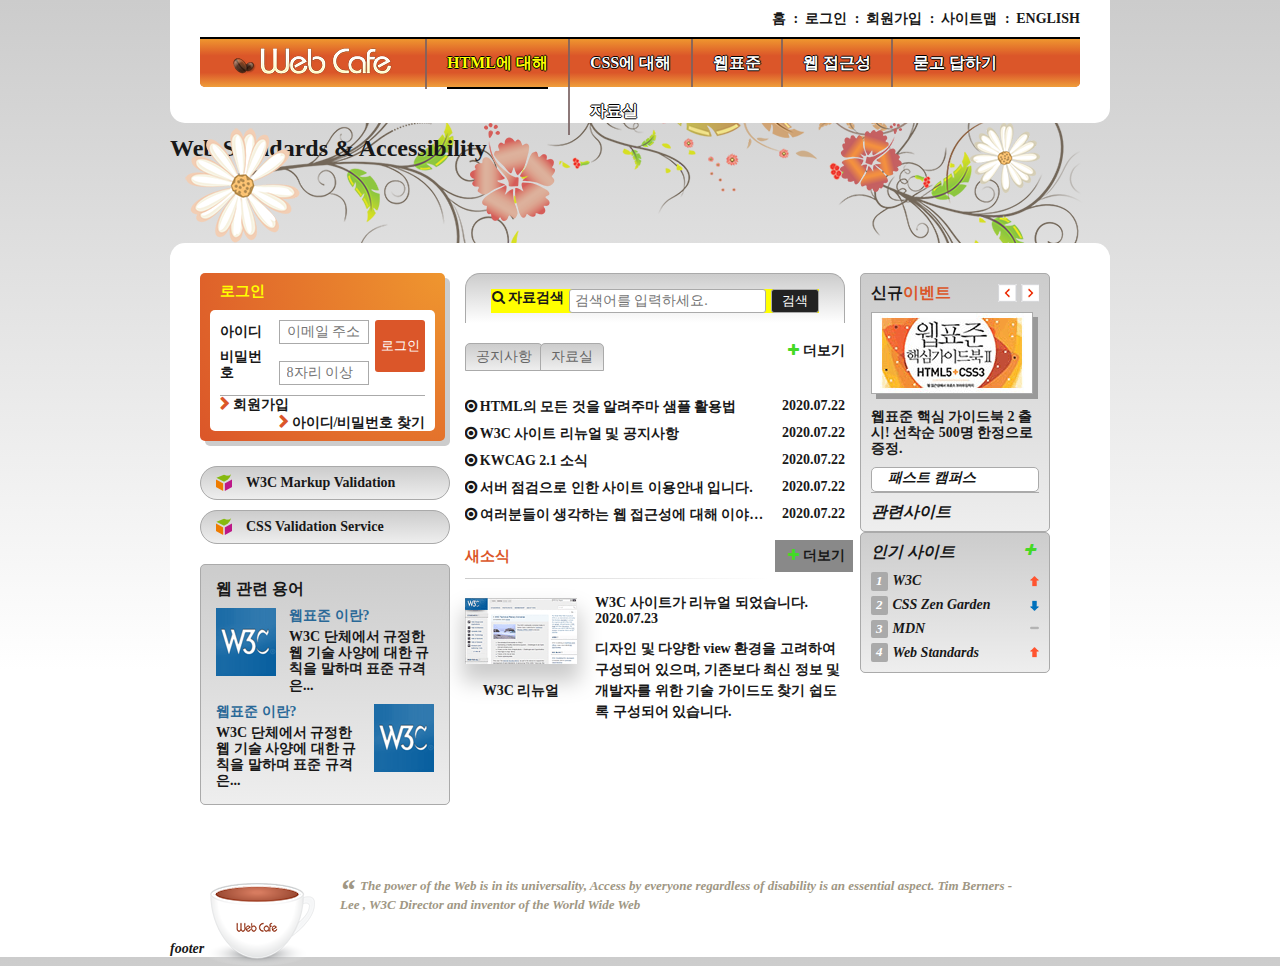
==== commit 13625f44: "slogan markup 및 layout 구현" ====
--- a/exHTML5-master/index.html
+++ b/exHTML5-master/index.html
@@ -344,7 +344,13 @@
           </div>
         </div>
       </main>
-      <article class="slogan">slogan</article>
+      <article class="slogan">
+        <h2 class="slogan-heading" title="웹카페에서 웹표준을">슬로건</h2>
+        <p class="slogan-brief">
+          <q cite="http://w3.org/WAI">The power of the Web is in its universality, Access by everyone regardless of disability is an essential aspect.</q>
+          <span>Tim Berners - Lee , W3C Director and inventor of the World Wide Web</span>
+        </p>
+      </article>
       <div class="footer-bg">
         <footer class="footer">footer</footer>
       </div>
--- a/exHTML5-master/css/style.css
+++ b/exHTML5-master/css/style.css
@@ -1061,7 +1061,75 @@
 
 /* 슬로건 */
 .slogan{
-  background-color: orange;
+  position: relative;
+  padding: 15px 80px 15px 170px;
+}
+.slogan-heading{
+  /* background-image: url(./images/coffee.png); */
+  margin: 0;
+  width: 110px;
+  height: 83px;
+  position: absolute;
+  left: 35px;
+  bottom: -25px;
+  display: flex;
+  justify-content: center;
+  align-items: center;
+  font-size: 1.4rem;
+  font-weight: 400;
+}
+.slogan-heading::after{
+  content:"";
+  width: 100%;
+  height: 100%;
+  background: url(./images/coffee.png) no-repeat 0 0 scroll;
+  position: absolute;
+  top: 0;
+  left: 0;
+}
+.slogan-brief{
+  color: #a09784;
+  font-size: 1.3rem;
+}
+.slogan-brief q{
+  font-weight: 700;
+  
+  /* quotes: "[[" "]]"; */
+  /* before, after 역할. quotes */
+}
+.slogan-brief q::before{
+  font-size: 3rem;
+  /* vertical-align: bottom; */
+  position: relative;
+  top: 10px;
+  margin-right: 5px;
+}
+.slogan-brief q::after{
+  content: "";
+}
+.slogan-brief span{
+  
+}
+/* .slogan-heading{
+  background-color: green;
+  position: absolute;
+  
+  width: 110px;
+  height: 83px;
+}
+.slogan-heading::before{
+  content: "";
+  width: 110px;
+  height: 83px;
+  background-image: url(./images/coffee.png);
+  position: absolute;
+  margin: 0;
+  padding:0;
+}
+.slogan-brief{
+  float: right;
+  margin-left: 130px;
+  color: #a09784;
 }
 .footer-bg{
   background-color: purple;
@@ -1072,7 +1140,7 @@
 }
 .footer{
   background-color: skyblue;
-}
+} */
 /* .search-form{
   border: 1px solid #aaa;
   border-radius: 15px 15px 0 0;
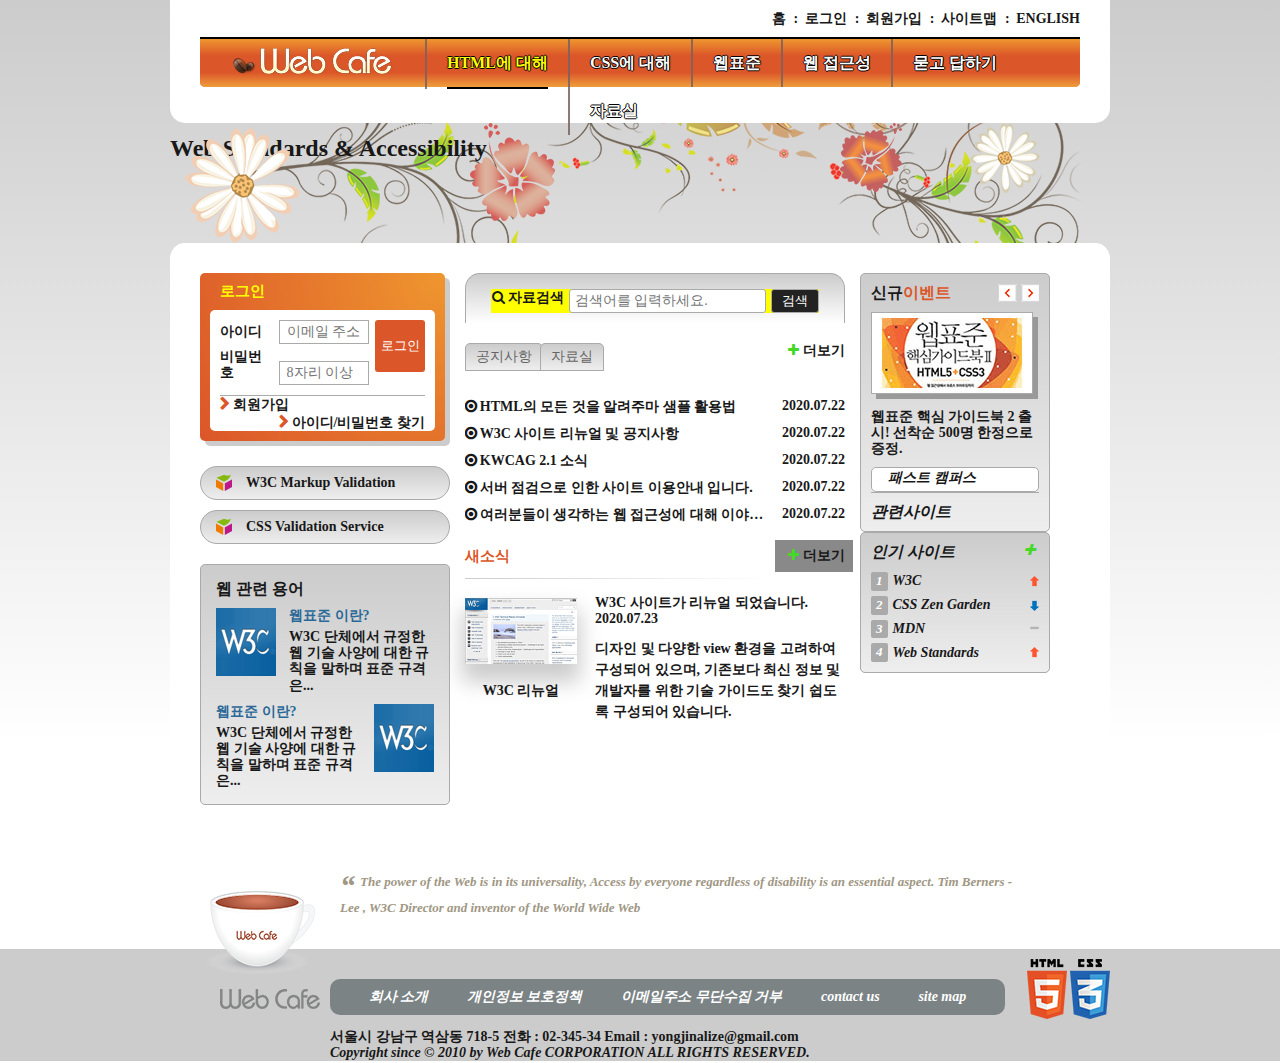
==== commit 92185202: "footer markup 및 layout 구현" ====
--- a/exHTML5-master/index.html
+++ b/exHTML5-master/index.html
@@ -352,7 +352,30 @@
         </p>
       </article>
       <div class="footer-bg">
-        <footer class="footer">footer</footer>
+        <footer class="footer">
+          <a href="#" class="footer-logo">
+            <img src="./images/footer_logo.png" alt="Web Cafe">
+          </a>
+          <ul class="guide-list">
+            <li><a href="#">회사 소개</a></li>
+            <li><a href="#">개인정보 보호정책</a></li>
+            <li><a href="#">이메일주소 무단수집 거부</a></li>
+            <li><a href="#">contact us</a></li>
+            <li><a href="#">site map</a></li>
+          </ul>
+          <address class="address">
+            <span>서울시 강남구 역삼동 718-5</span>
+            <span>전화 : 02-345-34</span>
+            <span>Email : yongjinalize@gmail.com</span>
+          </address>
+          <small class="copyright">
+            Copyright since &copy; 2010 by Web Cafe CORPORATION ALL RIGHTS RESERVED.
+          </small>
+          <div class="badge">
+            <img src="./images/html5_logo.png" alt="최신 표준 기술인 HTML5를 적용했습니다.">
+            <img src="./images/css3_logo.png" alt="최신 표준 기술인 CSS3를 적용했습니다.">
+          </div>
+        </footer>
       </div>
     </div>
   </body>        
--- a/exHTML5-master/css/style.css
+++ b/exHTML5-master/css/style.css
@@ -1082,14 +1082,16 @@
   content:"";
   width: 100%;
   height: 100%;
-  background: url(./images/coffee.png) no-repeat 0 0 scroll;
+  background:  url(./images/coffee.png) no-repeat 0 0 scroll;
   position: absolute;
   top: 0;
   left: 0;
 }
 .slogan-brief{
+  
   color: #a09784;
   font-size: 1.3rem;
+  line-height: 2em;
 }
 .slogan-brief q{
   font-weight: 700;
@@ -1107,9 +1109,7 @@
 .slogan-brief q::after{
   content: "";
 }
-.slogan-brief span{
-  
-}
+
 /* .slogan-heading{
   background-color: green;
   position: absolute;
@@ -1160,3 +1160,51 @@
   cursor: pointer;
   
 } */
+.footer{
+ 
+  padding-top: 40px;
+  padding-left: 50px;
+  position: relative;
+}
+.footer-logo{
+  
+  float: left;
+  padding-bottom: 50px;
+  padding-right: 10px;
+}
+.guide-list{
+  background-color: #7b8385;
+  color: #fff;
+  border-radius: 10px;
+  font-size: 1.4rem;
+  width: 675px;
+  padding: 1rem 0;
+  margin-top: -1rem;
+  list-style: none;
+  display: flex;  
+  justify-content: space-evenly;
+}
+.guide-list{
+  
+}
+.address{
+  font-style: normal;
+}
+.address span{
+  margin-top: 10px;
+  margin-bottom: 5px;
+  /* uppercase */
+}
+.copyright{
+  font-size: 1.4rem;
+  display: block;
+}
+.badge{
+  
+  position: absolute;
+  right: 0;
+  top: 10px;
+}
+.footer-bg{
+  background: #ccc;
+}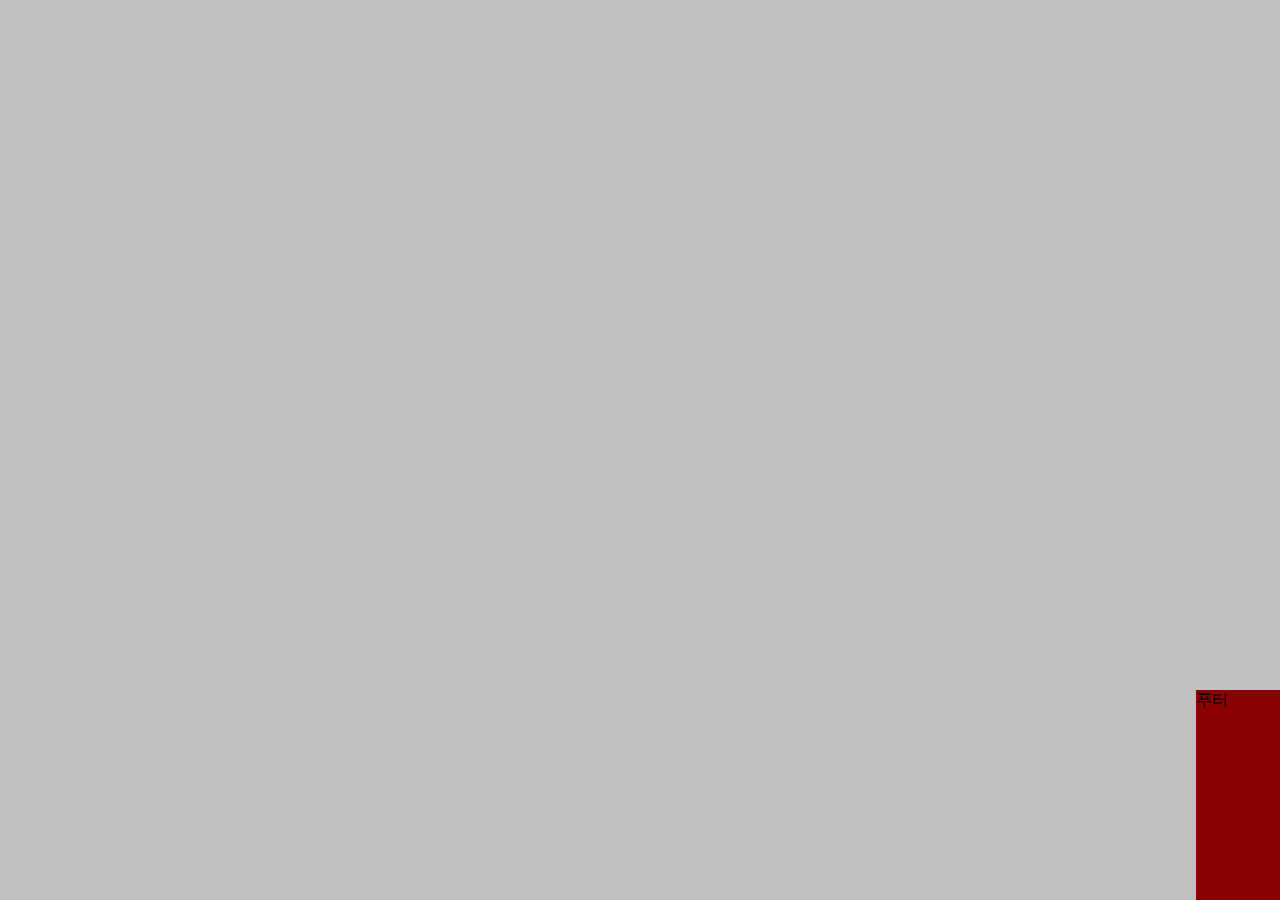
==== commit 39691852: "grid layout example" ====
--- a/exHTML5-master/index.html
+++ b/exHTML5-master/index.html
@@ -1,382 +1,19 @@
 <!DOCTYPE html>
 <html lang="ko-KR">
-  <head>
-    <meta charset="UTF-8">
-    <title>웹카페-고정형 레이아웃</title>
-    <link rel="stylesheet" type="text/css" href="css/style.css">
-    <script src="./js/jquery.min.js" defer></script>
-    <script src="./js/menu-tab.js" defer></script>
-  </head>
-  <body>
-    <div class="container">
-      <header class="header">
-        <h1 class="logo">
-          <a href="">
-            <img src="./images/logo.png" alt="로고">
-          </a>
-        </h1>
-        <ul class="member">
-          <li><a href="#">홈</a></li>
-          <li><span aria-hidden="true">:</span>
-            <a href="#">로그인</a>
-          </li>
-          <li><span aria-hidden="true">:</span>
-            <a href="#">회원가입</a>
-          </li>
-          <li><span aria-hidden="true">:</span>
-            <a href="#">사이트맵</a>
-          </li>
-          <li><span aria-hidden="true">:</span>
-            <a href="#">english</a>
-          </li>
-        </ul>
-        <nav class="navigation">
-          <h2 class="a11y-hidden">메인 메뉴</h2>
-          <ul class="menu">
-            <li class="menu-item ">
-              <button type="button"
-              class=" btn-menu menu-act">HTML에 대해</button>
-              <ul class="sub-menu sub-menu1">
-                <li><a class="icon-dot-circled" href="#">HTML5 소개</a></li>
-                <li><a class="icon-dot-circled" href="#">레퍼런스 소개</a></li>
-                <li><a class="icon-dot-circled" href="#"> ㅣ 예제</a></li>                 
-              </ul>
-            </li>
-            <li class="menu-item">  
-              <button type="button"
-              class="btn-menu ">CSS에 대해</button>
-              <ul class="sub-menu sub-menu2">
-                <li><a href="#">CSS 소개</a></li>
-                <li><a href="#">CSS VS CSS3</a></li>
-                <li><a href="#">CSS 애니메이션</a></li>
-                <li><a href="#">CSS Framework</a></li>                 
-              </ul>
-            </li>  
-            <li class="menu-item ">
-              <button type="button"
-              class="btn-menu" >웹표준</button>
-              <ul class="sub-menu sub-menu3">
-                <li><a href="#">웹표준 이란?</a></li>
-                <li><a href="#">W3C</a></li>
-                <li><a href="#">HTML5의 현재와 미래</a></li>                 
-              </ul>
-            </li>
-            <li class="menu-item ">
-              <button type="button"
-              class="btn-menu">웹 접근성</button>
-              <ul class="sub-menu sub-menu4">
-                <li><a href="#">웹 접근성의 개요</a></li>
-                <li><a href="#">장애 환경의 이해</a></li>
-                <li><a href="#">장차법</a></li>
-                <li><a href="#">웹 접근성 품질마크</a></li>                 
-              </ul>
-            </li>
-            <li class="menu-item ">
-              <button type="button"
-              class="btn-menu">묻고 답하기</button>
-              <ul class="sub-menu sub-menu5">
-                <li><a href="#">묻고 답하기</a></li>
-                <li><a href="#">FAQ</a></li>
-                <li><a href="#">1대1 질문</a></li>
-                <li><a href="#">웹표준</a></li>
-                <li><a href="#">웹 접근성</a></li>                 
-              </ul>
-            </li>
-            <li class="menu-item ">
-              <button type="button"
-              class="btn-menu">자료실</button>
-              <ul class="sub-menu sub-menu6">
-                <li><a href="#">공개 자료실</a></li>
-                <li><a href="#">이미지 자료실</a></li>
-                <li><a href="#">웹표준 자료실</a></li>
-                <li><a href="#">웹 접근성 자료실</a></li>                 
-              </ul>
-            </li>
-          </ul>
-        </nav>
-      </header>
-      <div class="visual">
-        <div class="visual-text">
-          Web Standards &amp; Accessibility
-        </div>
-      </div>
-      <main class="main clearfix">
-        <div class="group group1">
-          <section class="login">
-            <h2 class="login-heading">로그인</h2>
-            <form action="https://formspree.io/mwkrwgrg" class="login-form" method="POST">
-              <fieldset>
-                <legend>회원 로그인 폼</legend>
-                <div class="user-email">
-                  <label for="userEmail">아이디</label>
-                  <input type="email" name="userEmail" id="userEmail" placeholder="이메일 주소" required>
-                </div>
-                <div class="user-Pw">
-                  <label for="userEmail">비밀번호</label>
-                  <input type="password" name="userPassword" id="userPw" placeholder="8자리 이상" required>
-                </div>
-                <button class="btn-login" type="submit">로그인</button>
-              </fieldset>
-            </form>
-            <ul class="member-only clearfix">
-              <li> <a href="#">회원가입</a></li>
-              <li> <a href="#">아이디/비밀번호 찾기</a></li>
-            </ul>
-          </section>
-          <h2 class="a11y-hidden">유효성 검사 배너</h2>
-          <ul class="validation-list">
-            <li><a href="https://www.w3.org/" target="_blank" title="마크업 유효성 검사 사이트로 이동(새창)">W3C Markup Validation</a></li>
-            <li><a href="https://validator.w3.org" target="_blank" title="CSS 유효성 검사 사이트로 이동(새창)">CSS Validation Service</a></li>
-          </ul>
-          <section class="term">
-            <h2 class="term-heading">웹 관련 용어</h2>
-            <dl class="term-list">
-              <div class="odd">
-                <dt class="term-list-subject">웹표준 이란?</dt>
-                <dd class="term-list-thumbnail">
-                  <img src="./images/web_standards.gif" alt="W3C">
-                </dd>
-                <dd class="term-list-brief">
-                  <a href="#">W3C 단체에서 규정한 웹 기술 사양에 대한 규칙을 말하며 표준 규격은...</a>
-                </dd>
-              </div>
-              <div class="even">
-                <dt class="term-list-subject">웹표준 이란?</dt>
-                <dd class="term-list-thumbnail">
-                  <img src="./images/web_standards.gif" alt="W3C">
-                </dd>
-                <dd class="term-list-brief">
-                  <a href="#">W3C 단체에서 규정한 웹 기술 사양에 대한 규칙을 말하며 표준 규격은...</a>
-                </dd>
-              </div>
-            </dl>
-          </section>
-        </div>
-        <div class="group group2">
-          <!-- <section class="search-form">
-            <h2 class=" ">검색</h2>
-            <form action="#" class="login-form" method="POST">
-              <fieldset>
-                <legend>검색 폼</legend>
-                <div class="user-email">
-                  <label for="userEmail">아이디</label>
-                  <input type="email" name="userEmail" id="userEmail" placeholder="이메일 주소" required>
-                </div>
-                <div class="user-Pw">
-                  <label for="userEmail">비밀번호</label>
-                  <input type="password" name="userPassword" id="userPw" placeholder="8자리 이상" required>
-                </div>
-                <button class="btn-search" type="submit">로그인</button>
-              </fieldset>
-            </form>
-            <ul class="member-only clearfix">
-              <li> <a href="#">회원가입</a></li>
-              <li> <a href="#">아이디/비밀번호 찾기</a></li>
-            </ul>
-          </section> -->
-          <h2 class="a11y-hidden">검색</h2>
-          <form action="https://formspree.io/mwkrwgrg" method="POST" class="search-form">
-            <fieldset>
-              <legend >검색 폼</legend>
-                <div role="group">
-                  <label for="search">자료검색</label>
-                <input type="search" id="search" required placeholder="검색어를 입력하세요." name="keyword">
-                <button type ="submit" class="btn-search">검색</button>
-                </div>
-              <!-- <input type="submit" value="검색">버튼을 만드는 여러가지 방법. -->
-            </fieldset>
-          </form>
-          <div class="board">
-            <section class="notice tab-act">
-              <h2 class="notice-heading" id="noticeHeading">
-                <a href="#" class="tab">공지사항</a>
-              </h2>
-              <ul class="notice-list">
-                <li>
-                  <a href="#">HTML의 모든 것을 알려주마 샘플 활용법</a>
-                  <time datetime="2020-07-22T17:03:15">2020.07.22</time>
-                </li>
-                <li>
-                  <a href="#">W3C 사이트 리뉴얼 및 공지사항</a>
-                  <time datetime="2020-07-22T17:03:15">2020.07.22</time>
-                </li>
-                <li>
-                  <a href="#">KWCAG 2.1 소식</a>
-                  <time datetime="2020-07-22T17:03:15">2020.07.22</time>
-                </li>
-                <li>
-                  <a href="#">서버 점검으로 인한 사이트 이용안내 입니다.</a>
-                  <time datetime="2020-07-22T17:03:15">2020.07.22</time>
-                </li>
-                <li>
-                  <a href="#">여러분들이 생각하는 웹 접근성에 대해 이야기를 나누어 봅시다.</a>
-                  <time datetime="2020-07-22T17:03:15">2020.07.22</time>
-                </li>
-              </ul>
-              <a href="#" class="notice-more icon-plus" aria-labelledby="noticeHeading">더보기</a>
-              
-            </section>
-            <section class="pds">
-              <h2 class="pds-heading" id="pdsHeading">
-                <a href="#" class="tab">자료실</a>
-              </h2>
-              <ul class="pds-list">
-                <li>
-                  <a href="#">디자인 사이트 링크 모음</a>
-                  <time datetime="2020-07-22T17:03:15">2020.07.22</time>
-                </li>
-                <li>
-                  <a href="#">웹 접근성 관련 자료 모음</a>
-                  <time datetime="2020-07-22T17:03:15">2020.07.22</time>
-                </li>
-                <li>
-                  <a href="#">예제 샘플 응용해보기</a>
-                  <time datetime="2020-07-22T17:03:15">2020.07.22</time>
-                </li>
-                <li>
-                  <a href="#">웹 접근성 향상을위한 국가 표준 기술 가이드라인</a>
-                  <time datetime="2020-07-22T17:03:15">2020.07.22</time>
-                </li>
-                <li>
-                  <a href="#">로얄티 프리 이미지 자료</a>
-                  <time datetime="2020-07-22T17:03:15">2020.07.22</time>
-                </li>
-              </ul>
-              <a href="#" class="pds-more icon-plus" aria-labelledby="pdsHeading">더보기</a>
-              
-            </section>
-            <!-- <section>
-              <h2>새소식</h2>
-              <a href="#">
-                <ul>
-                  <li>W3C 사이트가 리뉴얼 되었습니다.</li>
-                  <li>2018.05.31</li>
-                  <li>디자인 및 다양한 view 환경을 고려하여 구성되어 있으며, 
-                    기존보다 최신 정보 및 개발자를 위한 기술 가이드도 찾기 쉽도록 
-                    구성되어 있습니다.</li>
-                  <dl>
-                    <dt>W3C 리뉴얼</dt>
-                    <dd></dd>
-                  </dl>
-                </ul>
-              </a>
-            </section> -->
-          </div>
-          <section class="news">
-            <h2 class="news-heading" id="newsHeading">새소식</h2>
-            <article class="news-item">
-              <h3 class="news-item-subject">W3C 사이트가 리뉴얼 되었습니다.</h3>
-              <time class="news-item-date" datetime="2020-07-23T16:20:19">2020.07.23</time>
-              <p class="news-item-brief">디자인 및 다양한 view 환경을 고려하여 구성되어 있으며, 
-                기존보다 최신 정보 및 개발자를 위한 기술 가이드도 찾기 쉽도록 
-                구성되어 있습니다.
-              </p>
-              <figure class="news-item-thumbnail">
-                <img src="./images/news.gif" alt="새로운 표준인 HTML5를 발표하면서 새롭게 리뉴얼 된 W3C 사이트">
-                <figcaption>W3C 리뉴얼</figcaption>
-              </figure>
-              
-
-
-            </article>
-            <a href="#" class="news-more icon-plus" aria-labelledby="newsHeading">더보기</a>
-          </section>
-          <ul class="member">          
-          </ul>        
-
-        </div>
-        <div class="group group3">
-          <div class="gradient-box">
-            <section class="event">
-              <h2 class="event-heading">신규<span>이벤트</span></h2>
-              <div id="eventDetail">
-                <p class="event-thumbnail">
-                  <img src="./images/free_gift.gif" alt="이벤트 경품 - 웹표준 핵심가이드 북 2 도서 증정">
-
-                </p>
-                <p class="event-brief">
-                  <em>웹표준 핵심 가이드북 2 출시!<em> 선착순 500명 한정으로 증정.
-                </p>
-                
-              </div>
-              <div class="btn-wrap">
-                <button type="button" class="btn-prev" aria-label="이전 이벤트 보기"></button>
-                <button type="button" class="btn-next" aria-label="다음 이벤트 보기"></button>
-              </div>
-              <ul class="related-list">
-                <li><a href="#" target="_blank">패스트 캠퍼스</a></li>
-                <li><a href="#" target="_blank">Web Standards</a></li>
-                <li><a href="#" target="_blank">웹접근성 연구소</a></li>
-                <li><a href="#" target="_blank">CSS ZenGarden</a></li>
-                <li><a href="#" target="_blank">AOA Youtube 채널</a></li>
-              </ul>
-            </section>
-            <section class="related">
-              <h2 class="related-heading">관련<span>사이트</span></h2>
-            </section>
-            
-          </div>
-          <div class="gradient-box">
-            <section class="favorite">
-              <h2 class="favorite-heading" id="favoriteHeading">인기 <span>사이트</span></h2>
-              
-
-              <ol class="favorite-list">
-                <li class="no1">
-                  <a href="#">W3C</a>
-                  <em class="up">상승</em>
-                </li>
-                <li class="no2">
-                  <a href="#">CSS Zen Garden</a>
-                  <em class="down">하락</em>
-                </li>
-                <li class="no3">
-                  <a href="#">MDN</a>
-                  <em class="stop">멈춤</em>
-                </li>
-                <li class="no4">
-                  <a href="#">Web Standards</a>
-                  <em class="up">상승</em>
-                </li>
-              </ol>
-              <a href="#" class="favorite-more icon-plus" aria-labelledby="favoriteHeading"></a>
-            </section>
-          </div>
-        </div>
-      </main>
-      <article class="slogan">
-        <h2 class="slogan-heading" title="웹카페에서 웹표준을">슬로건</h2>
-        <p class="slogan-brief">
-          <q cite="http://w3.org/WAI">The power of the Web is in its universality, Access by everyone regardless of disability is an essential aspect.</q>
-          <span>Tim Berners - Lee , W3C Director and inventor of the World Wide Web</span>
-        </p>
-      </article>
-      <div class="footer-bg">
-        <footer class="footer">
-          <a href="#" class="footer-logo">
-            <img src="./images/footer_logo.png" alt="Web Cafe">
-          </a>
-          <ul class="guide-list">
-            <li><a href="#">회사 소개</a></li>
-            <li><a href="#">개인정보 보호정책</a></li>
-            <li><a href="#">이메일주소 무단수집 거부</a></li>
-            <li><a href="#">contact us</a></li>
-            <li><a href="#">site map</a></li>
-          </ul>
-          <address class="address">
-            <span>서울시 강남구 역삼동 718-5</span>
-            <span>전화 : 02-345-34</span>
-            <span>Email : yongjinalize@gmail.com</span>
-          </address>
-          <small class="copyright">
-            Copyright since &copy; 2010 by Web Cafe CORPORATION ALL RIGHTS RESERVED.
-          </small>
-          <div class="badge">
-            <img src="./images/html5_logo.png" alt="최신 표준 기술인 HTML5를 적용했습니다.">
-            <img src="./images/css3_logo.png" alt="최신 표준 기술인 CSS3를 적용했습니다.">
-          </div>
-        </footer>
-      </div>
-    </div>
-  </body>        
+<head>
+  <meta charset="UTF-8">
+  <meta name="viewport" content="width=device-width, initial-scale=1.0">
+  <title>그리드 레이아웃</title>
+  <link rel="stylesheet" href="css/grid.css">
+</head>
+<body>
+  <div class="container">
+    <header class="header">헤더</header>
+    <div class="visual">비주얼</div>
+    <main class="main">메인 콘텐츠</main>
+    <aside class="sidebar">사이드바</aside>
+    <article class="slogan">슬로건</article>
+    <footer class="footer">푸터</footer>
+  </div>
+</body>
 </html>--- a/exHTML5-master/css/grid.css
+++ b/exHTML5-master/css/grid.css
@@ -0,0 +1,60 @@
+@import url(@import url(//spoqa.github.io/spoqa-han-sans/css/SpoqaHanSans-kr.css);
+*{
+  font-family: 'Spoqa Han Sans', 'Sans-serif';
+}
+body{
+  margin: 0;
+}
+/* grid container */
+.container{
+  background-color: silver;
+  height: 100vh;
+  /* viewport height */
+  display: grid;
+  grid-template-columns: 300px 600px;
+  /* grid-template-rows: 100px 100px; */
+  /* grid-template-rows: repeat(5, 100px); */
+  grid-template: repeat(5, 100px) / repeat(4, 1fr);
+  grid-template-areas: "header header header ."
+                       ".      slogan slogan slogan"
+                       "main   main   main   main"
+                       "main   main   main   sidebar"
+                       "footer footer footer sidebar";                    
+  grid-column-gap: 20px;
+}
+.header{
+  background-color: yellow;
+  /* grid-column: 1 / span 3;
+  grid-row: 1/2; */
+  grid-area: header;
+}
+.visual{
+  background-color: pink;
+  /* grid-column:4/5;
+  grid-row: 3/4; */
+  grid-area: visual;
+}
+.main{
+  background-color: aqua;
+  /* grid-column: 1/4;
+  grid-row: 3/5; */
+  grid-area: main;
+}
+.sidebar{
+  background-color: lightgreen;
+  /* grid-column: 4/5;
+  grid-row: 4/6; */
+  grid-area: sidebar;
+}
+.slogan{
+  background-color: orange;
+  /* grid-column: 2/5;
+  grid-row: 2/3; */
+  grid-area: slogan;
+}
+.footer{
+  background-color: darkred;
+  /* grid-column: 1/4;
+  grid-row: 5/6; */
+  grid-area: footer;
+}
